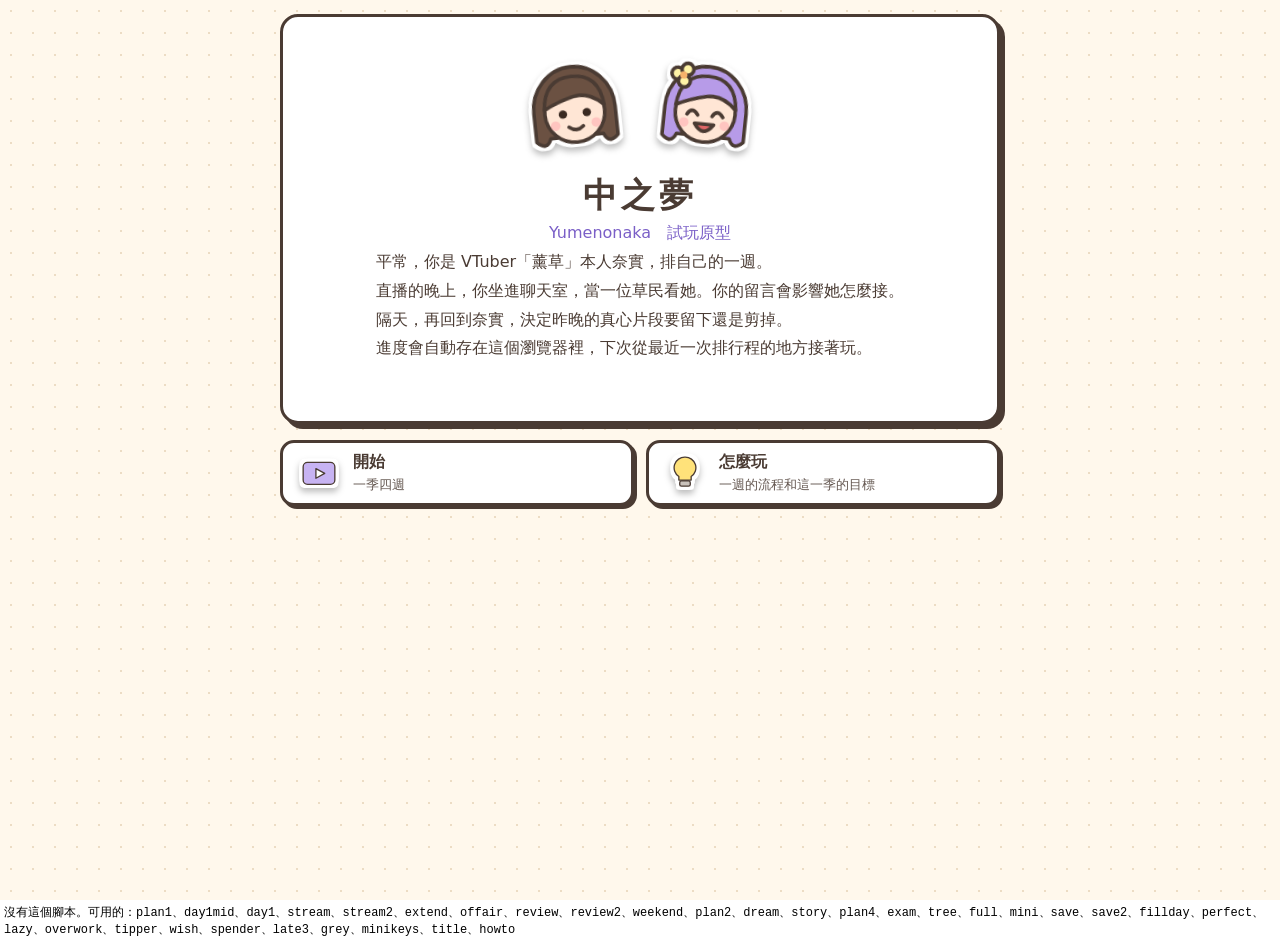
==== test/harness.html @ 118b07e7 "feat: weekly planner, viewer-driven candid clips and taiwan dollar economy Apply the 14 rule changes" ====
<!doctype html>
<!-- 照腳本操作遊戲的測試頁。用法見 ../README.md 的「操作測試」。網址參數：s=腳本名、seed=亂數種子、w/h=遊戲視窗大小、extra=要多帶給遊戲的參數 --><meta charset="utf-8"><title>中之夢　操作測試</title>
<style>body{margin:0}iframe{border:0;display:block}</style>
<iframe id="f"></iframe><pre id="o" style="font:12px monospace;white-space:pre-wrap;margin:4px"></pre>
<script>
const q=new URLSearchParams(location.search);
const W=+q.get('w')||1280,H=+q.get('h')||900;
const f=document.getElementById('f');f.style.width=W+'px';f.style.height=H+'px';
f.src=(q.get('game')||'../index.html')+'?seed='+(q.get('seed')||7)+(q.get('extra')?'&'+q.get('extra'):'');
const log=[];const out=t=>{log.push(t);document.getElementById('o').textContent=log.join('\n');};
const sleep=ms=>new Promise(r=>setTimeout(r,ms));
let d;
const btns=()=>[...d.querySelectorAll('button')];
async function click(txt){const b=btns().find(b=>!b.disabled&&b.textContent.includes(txt));if(!b){out('MISSING button: '+txt+' | have: '+btns().map(b=>(b.querySelector('b')||b).textContent).join(' / '));throw new Error('missing '+txt);}b.click();await sleep(30);}
async function cell(dd,s){const b=d.querySelector(`.cell[data-d="${dd}"][data-s="${s}"]`);if(!b){out('MISSING cell '+dd+','+s);throw 0;}b.click();await sleep(10);}
async function fill(spec){for(const [name,cells] of spec){await click(name);for(const [dd,s] of cells)await cell(dd,s);}}
const state=()=>f.contentWindow.eval('JSON.stringify({w:G.week,d:G.day,heart:G.heart,stress:G.stress,money:G.money,insp:G.insp,prep:G.prep,study:G.study,show:G.show,big:G.big,r:G.r,kept:G.kept,cut:G.cut})');
const text=()=>(d.querySelector('.msg p,.note p,.caption,.sheet .text')||{}).textContent;
const SCRIPTS={};
f.onload=async()=>{d=f.contentDocument;await sleep(200);
  const run=SCRIPTS[q.get('s')];
  if(!run){out('沒有這個腳本。可用的：'+Object.keys(SCRIPTS).join('、'));return;}
  try{await run();}catch(e){out('ERR '+(e&&e.message||e));}
  out('TITLE '+d.title+' | body.'+d.body.className);document.title='H-DONE';};
</script>
<script src="scripts.js"></script>
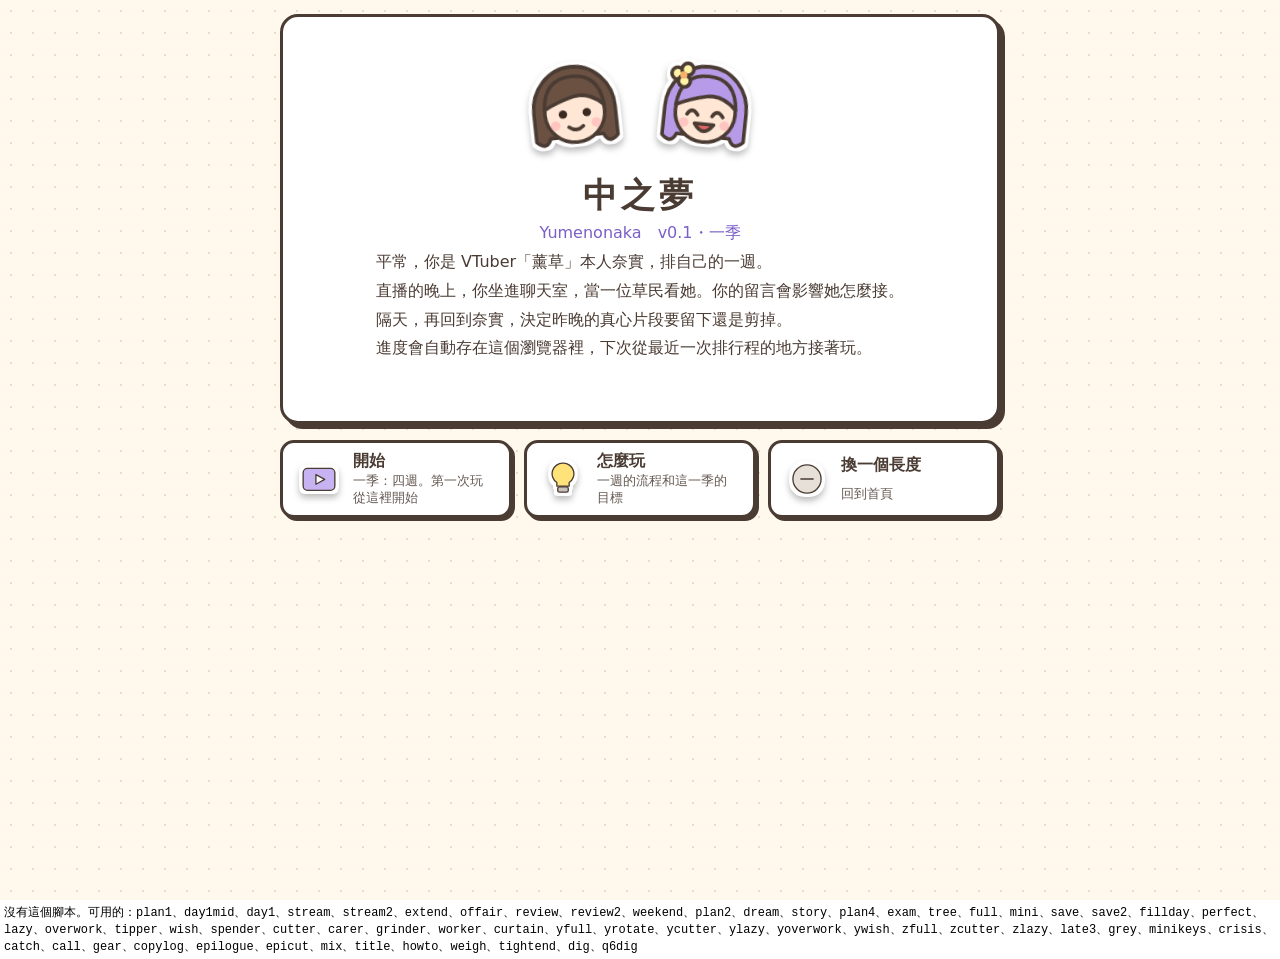
==== commit 19ef1bd6: "feat: split into season, year and three-year pages for v0.1 The home page now links to three separat" ====
--- a/test/harness.html
+++ b/test/harness.html
@@ -1,12 +1,13 @@
 <!doctype html>
-<!-- 照腳本操作遊戲的測試頁。用法見 ../README.md 的「操作測試」。網址參數：s=腳本名、seed=亂數種子、w/h=遊戲視窗大小、extra=要多帶給遊戲的參數 --><meta charset="utf-8"><title>中之夢　操作測試</title>
+<!-- 照腳本操作遊戲的測試頁。用法見 ../README.md 的「操作測試」。網址參數：s=腳本名、page=season|year|three（不給就依腳本名稱：y 開頭第一年、z 開頭三年，其餘一季）、seed=亂數種子、w/h=遊戲視窗大小、extra=要多帶給遊戲的參數 --><meta charset="utf-8"><title>中之夢　操作測試</title>
 <style>body{margin:0}iframe{border:0;display:block}</style>
 <iframe id="f"></iframe><pre id="o" style="font:12px monospace;white-space:pre-wrap;margin:4px"></pre>
 <script>
 const q=new URLSearchParams(location.search);
 const W=+q.get('w')||1280,H=+q.get('h')||900;
 const f=document.getElementById('f');f.style.width=W+'px';f.style.height=H+'px';
-f.src=(q.get('game')||'../index.html')+'?seed='+(q.get('seed')||7)+(q.get('extra')?'&'+q.get('extra'):'');
+const page=q.get('page')||(/^z/.test(q.get('s'))?'three':/^y/.test(q.get('s'))?'year':'season');
+f.src=(q.get('game')||'../'+page+'.html')+'?seed='+(q.get('seed')||7)+(q.get('extra')?'&'+q.get('extra'):'');
 const log=[];const out=t=>{log.push(t);document.getElementById('o').textContent=log.join('\n');};
 const sleep=ms=>new Promise(r=>setTimeout(r,ms));
 let d;
